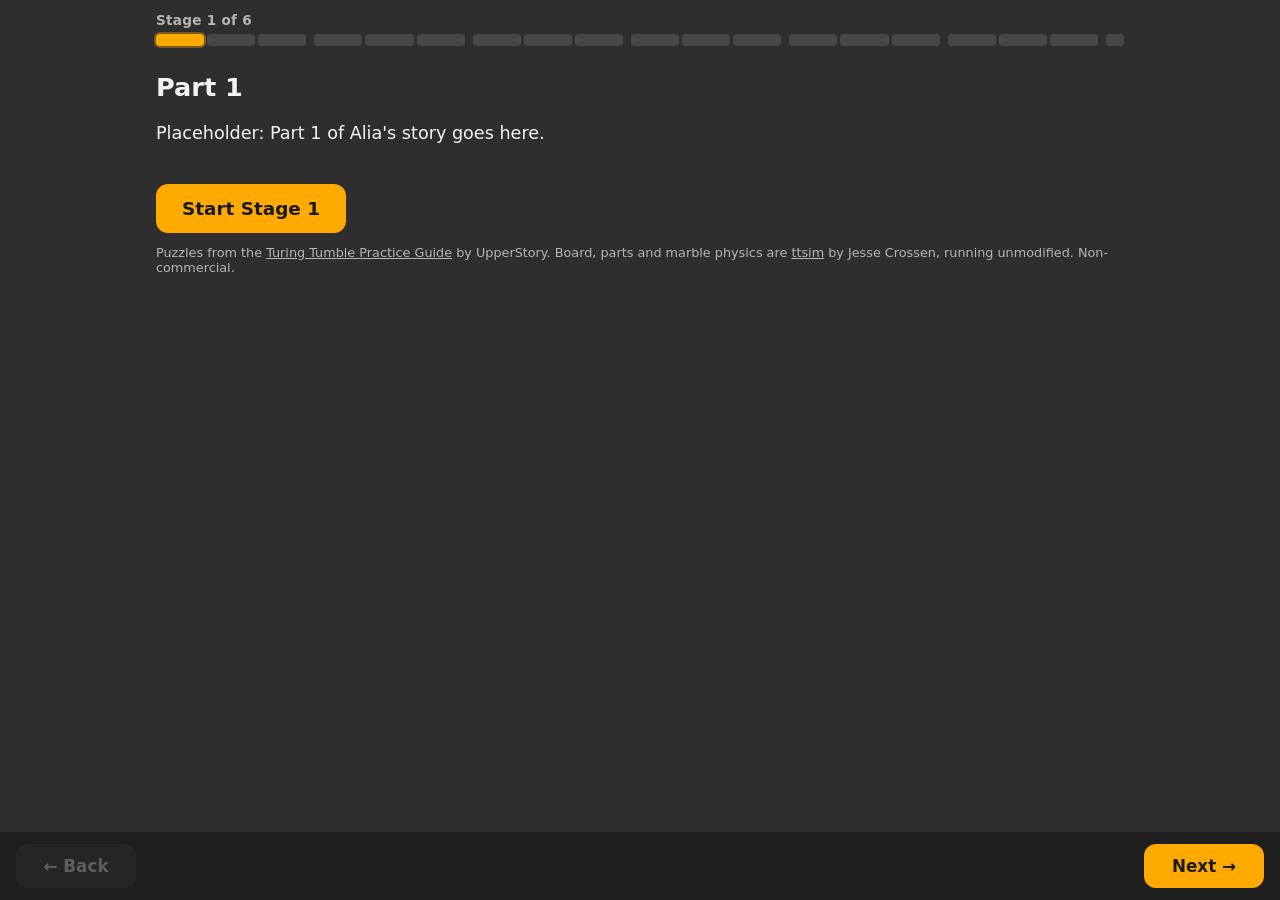
==== puzzle.html @ 3b5f8e0f "Session 5a: the journey (flow, frame and dark look) - index.html is now the journey: story, clue/cod" ====
<!doctype html>
<html lang="en">
<head>
  <meta charset="utf-8">
  <meta name="viewport" content="width=device-width, initial-scale=1">
  <title>Marble Puzzles</title>
  <link rel="stylesheet" href="css/ttgame.css?v=4">
  <link rel="stylesheet" href="css/journey.css?v=5">
</head>
<body>
  <main>
    <h1 id="puzzle-name"></h1>
    <p id="goal"></p>

    <div class="play-area">
      <div id="board" aria-label="Puzzle board"><p id="loading">Loading…</p></div>

      <aside id="panel">
        <h2>Your parts</h2>
        <p id="tray-count"></p>
        <div id="tray">
          <button class="tray-item" data-kind="ramp" data-lean="left" aria-label="Ramp that rolls marbles left"><span class="icon"></span><span class="count"></span></button>
          <button class="tray-item" data-kind="ramp" data-lean="right" aria-label="Ramp that rolls marbles right"><span class="icon"></span><span class="count"></span></button>
          <button class="tray-item" data-kind="crossover" data-lean="none" aria-label="Crossover: marbles pass straight across it"><span class="icon"></span><span class="count"></span></button>
        </div>
        <p class="hint">Drag a part onto the board. Tap a ramp you placed to flip it. Drag a part you placed off the board to take it away.</p>

        <div id="controls">
          <button id="start"><span class="dot"></span><span class="label">Start</span></button>
          <button id="reset">Reset marbles</button>
        </div>
        <p id="result" role="status"></p>
        <p id="tally"></p>
      </aside>
    </div>
  </main>

  <footer>
    Puzzles from the <a href="https://upperstory.com/turingtumble/assets/practice-guide-2021.pdf">Turing Tumble Practice Guide</a> by UpperStory.
    Board, parts and marble physics are <a href="https://github.com/jessecrossen/ttsim">ttsim</a> by Jesse Crossen, running unmodified.
    Non-commercial.
  </footer>

  <script src="data/puzzles.js?v=23"></script>
  <script src="data/journey.js?v=2"></script>
  <script src="js/journey-core.js?v=4"></script>
  <!-- ttsim's own built files, copied unchanged from its docs/ folder -->
  <script src="vendor/ttsim/system.js"></script>
  <script src="vendor/ttsim/app.js"></script>
  <script src="js/ttgame.js?v=5"></script>
</body>
</html>
---- css/ttgame.css ----
/* Page around the ttsim board. The board itself is drawn by ttsim, so nothing here styles it.
   Dark grey page around a white board (Kimia's choice); soft rounded buttons as in ttsim. */
:root {
  --page: #2e2e2e;                 /* the dark grey page */
  --ink: #f2f2f2;                  /* text on the page */
  --muted: #b5b5b5;
  --soft: rgba(255, 255, 255, 0.12);
  --soft-over: rgba(255, 255, 255, 0.2);
  --soft-down: rgba(255, 255, 255, 0.3);
  --light: #ececec;                /* light tiles that hold ttsim's black line pictures */
  --highlight: #ffaa00;            /* ttsim's highlight colour */
  --blue: #0f5bff;                 /* ttsim's blue marble (hue 220) */
  --red: #ff0f0f;                  /* ttsim's red marble (hue 0) */
}

* { box-sizing: border-box; }

body {
  margin: 0;
  background: var(--page);
  color: var(--ink);
  font-family: system-ui, -apple-system, "Segoe UI", sans-serif;
}

main { max-width: 1000px; margin: 0 auto; padding: 12px 16px 0; }
h1 { font-size: 1.3rem; margin: 6px 0 2px; }
h2 { font-size: 1rem; margin: 0 0 4px; }
#goal { margin: 0 0 8px; max-width: 70ch; }

.play-area { display: flex; flex-wrap: wrap; gap: 20px; align-items: flex-start; }

#board {
  position: relative;
  flex: none;
  user-select: none;
  -webkit-user-select: none;
  touch-action: none;
  line-height: 0;
}
#board canvas { display: block; border-radius: 10px; }
#loading { line-height: 1.4; color: var(--muted); padding: 40px; margin: 0; }

#panel { flex: 1 1 220px; min-width: 220px; max-width: 320px; padding-top: 8px; }
#tray-count { margin: 0 0 8px; font-weight: 600; }
#tray { display: flex; gap: 8px; }

.tray-item {
  position: relative;
  width: 64px; height: 64px;
  padding: 0;
  border: 0;
  border-radius: 10px;
  background: var(--light);
  cursor: grab;
  touch-action: none;
}
.tray-item:hover { background: #fff; }
.tray-item:active { background: #d6d6d6; }
.tray-item.empty { opacity: 0.25; cursor: default; pointer-events: none; }
.tray-item .icon { position: absolute; left: 8px; top: 8px; width: 48px; height: 48px; pointer-events: none; }
.tray-item[data-lean="left"] .icon { transform: scaleX(-1); }
.tray-item .count {
  position: absolute; right: 4px; bottom: 3px;
  font-size: 11px; font-weight: 700; line-height: 1; color: #1a1a1a;
  pointer-events: none;
}

/* pictures cut from ttsim's sprite sheet */
.sprite { background-image: url("../vendor/ttsim/images/parts.png"); background-repeat: no-repeat; }

.hint { font-size: 0.85rem; color: var(--muted); }

/* the picture that follows the finger or mouse while dragging */
#ghost { position: fixed; z-index: 10; pointer-events: none; opacity: 0.5; left: 0; top: 0; }
#ghost > div { position: absolute; left: 0; top: 0; }

#controls { margin-top: 14px; display: flex; flex-direction: column; gap: 8px; }
#controls button {
  font: inherit; font-weight: 600;
  padding: 10px 12px;
  border: 0; border-radius: 10px;
  background: var(--soft); color: var(--ink);
  cursor: pointer;
  display: flex; align-items: center; justify-content: center; gap: 8px;
}
#controls button:hover { background: var(--soft-over); }
#controls button:active { background: var(--soft-down); }
#controls button:disabled { opacity: 0.25; cursor: default; }
#start .dot {
  width: 14px; height: 14px; border-radius: 50%;
  background: var(--blue);
  box-shadow: inset -2px -2px 3px rgba(0, 0, 0, 0.3), inset 2px 2px 2px rgba(255, 255, 255, 0.5);
}
#start.red .dot { background: var(--red); }

#result { margin: 12px 0 0; font-weight: 600; }
#result.win { padding: 10px 12px; border-radius: 10px; background: #dff3e1; color: #1f6b2c; }
#result.lose { padding: 10px 12px; border-radius: 10px; background: #fbe4e2; color: #9b2c26; }
#tally { margin: 10px 0 0; font-size: 0.9rem; color: var(--muted); }

footer { max-width: 1000px; margin: 12px auto 0; padding: 0 16px 90px; font-size: 0.8rem; color: var(--muted); }
footer a { color: var(--muted); }
---- css/journey.css ----
/* The journey: the progress bar on top, Back / Next at the bottom (both on every page),
   and the story, clue and final pages. */
.journey > * { max-width: 640px; }
.journey h1 { font-size: 1.6rem; margin: 10px 0 12px; }
.journey h2 { font-size: 1.1rem; margin: 18px 0 6px; }
.journey .story { font-size: 1.1rem; line-height: 1.5; }

/* ---- progress bar: one segment per page, a small gap between stages ---- */
#progress {
  max-width: 1000px; margin: 0 auto; padding: 12px 16px 4px;
}
.progress-label { margin: 0 0 6px; font-size: 0.85rem; font-weight: 700; color: var(--muted); letter-spacing: 0.02em; }
.progress-bar { display: flex; gap: 8px; }
.progress-group { display: flex; gap: 3px; flex: 1 1 0; min-width: 0; }
.progress-group:last-child { flex: 0 0 auto; width: 18px; }
.seg { flex: 1 1 0; min-width: 0; height: 12px; border-radius: 4px; background: var(--soft); }
.seg.done { background: #7d7d7d; }
.seg.here { background: var(--highlight); box-shadow: 0 0 0 2px rgba(255, 170, 0, 0.35); }

/* ---- Back / Next: always in the same place, bottom left and bottom right ---- */
#step-nav {
  position: fixed; left: 0; right: 0; bottom: 0; z-index: 5;
  display: flex; justify-content: space-between;
  padding: 12px 16px calc(12px + env(safe-area-inset-bottom));
  background: rgba(30, 30, 30, 0.92);
  border-top: 1px solid rgba(255, 255, 255, 0.08);
}
#step-nav button {
  font: inherit; font-size: 1.05rem; font-weight: 700;
  min-width: 120px; padding: 12px 20px;
  border: 0; border-radius: 12px;
  background: var(--soft); color: var(--ink);
  cursor: pointer;
}
#step-nav button:hover:not(:disabled) { background: var(--soft-over); }
#step-nav button:disabled { opacity: 0.3; cursor: default; }
#step-nav #next.ready { background: var(--highlight); color: #1a1a1a; }
#step-nav #next.ready:hover { background: #ffbb33; }

/* the big button on a story page ("Start Stage 1") */
button.begin {
  font: inherit; font-size: 1.15rem; font-weight: 700;
  margin-top: 20px; padding: 14px 26px;
  border: 0; border-radius: 12px;
  background: var(--highlight); color: #1a1a1a;
  cursor: pointer;
}
button.begin:hover { background: #ffbb33; }

/* ---- clue page ---- */
button.start-over, .code-box button {
  font: inherit; font-weight: 600;
  padding: 10px 18px;
  border: 0; border-radius: 10px;
  background: var(--soft); color: var(--ink);
  cursor: pointer;
}
button.start-over:hover, .code-box button:hover:not(:disabled) { background: var(--soft-over); }
button:disabled { opacity: 0.35; cursor: default; }

.code-box { margin-top: 24px; padding: 16px; border-radius: 12px; background: #3a3a3a; }
.code-box .clue { margin: 0 0 12px; font-size: 1.05rem; }
.code-box form { display: flex; gap: 8px; align-items: center; flex-wrap: wrap; }
.code-box label { font-weight: 700; }
.code-box input {
  font: inherit; font-size: 1.2rem; letter-spacing: 0.1em; text-transform: uppercase;
  width: 9em; padding: 8px 10px;
  border: 2px solid #555; border-radius: 10px;
  background: #fff; color: #1a1a1a;
}
.code-box input:disabled { opacity: 1; background: #e8f5ea; border-color: #7ddc8c; color: #1a1a1a; }
.code-box input:focus { outline: none; border-color: var(--highlight); }
.code-msg { margin: 10px 0 0; font-weight: 700; min-height: 1.4em; }
.code-msg.right { color: #7ddc8c; }
.code-msg.wrong { color: #ff8a80; }
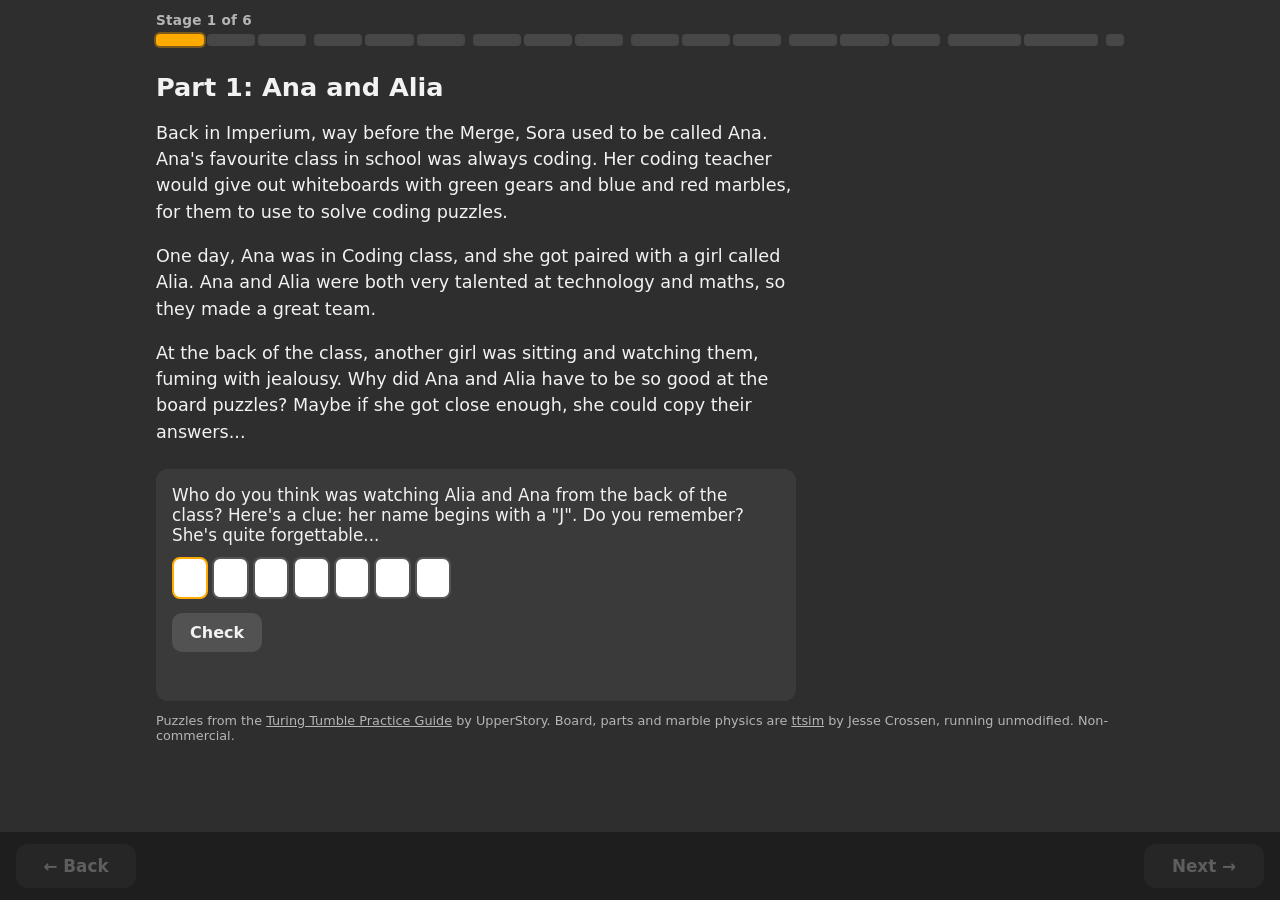
==== commit 9fcbbcbe: "Real story, codes and Hangman-style code boxes Parts 1 to 7 of Alia's story replace the placeholders" ====
--- a/puzzle.html
+++ b/puzzle.html
@@ -4,8 +4,9 @@
   <meta charset="utf-8">
   <meta name="viewport" content="width=device-width, initial-scale=1">
   <title>Marble Puzzles</title>
+  <link rel="icon" href="favicon.png" type="image/png">
   <link rel="stylesheet" href="css/ttgame.css?v=4">
-  <link rel="stylesheet" href="css/journey.css?v=5">
+  <link rel="stylesheet" href="css/journey.css?v=8">
 </head>
 <body>
   <main>
@@ -42,11 +43,11 @@
   </footer>
 
   <script src="data/puzzles.js?v=23"></script>
-  <script src="data/journey.js?v=2"></script>
-  <script src="js/journey-core.js?v=4"></script>
+  <script src="data/journey.js?v=4"></script>
+  <script src="js/journey-core.js?v=6"></script>
   <!-- ttsim's own built files, copied unchanged from its docs/ folder -->
   <script src="vendor/ttsim/system.js"></script>
   <script src="vendor/ttsim/app.js"></script>
-  <script src="js/ttgame.js?v=5"></script>
+  <script src="js/ttgame.js?v=9"></script>
 </body>
 </html>
--- a/css/journey.css
+++ b/css/journey.css
@@ -60,12 +60,15 @@
 
 .code-box { margin-top: 24px; padding: 16px; border-radius: 12px; background: #3a3a3a; }
 .code-box .clue { margin: 0 0 12px; font-size: 1.05rem; }
-.code-box form { display: flex; gap: 8px; align-items: center; flex-wrap: wrap; }
-.code-box label { font-weight: 700; }
+.code-box form { display: flex; gap: 14px; align-items: center; flex-wrap: wrap; }
+/* one box per letter; each word stays together, with a wider gap between words */
+.code-box .letters { display: flex; gap: 4px; width: 100%; }
+.code-box .word { display: contents; }
+.code-box .word + .word input:first-child { margin-left: 18px; }
 .code-box input {
-  font: inherit; font-size: 1.2rem; letter-spacing: 0.1em; text-transform: uppercase;
-  width: 9em; padding: 8px 10px;
-  border: 2px solid #555; border-radius: 10px;
+  font: inherit; font-size: 1.2rem; font-weight: 700; text-transform: uppercase; text-align: center;
+  flex: 1 1 0; min-width: 0; max-width: 1.9em; height: 2.2em; padding: 0;
+  border: 2px solid #555; border-radius: 8px;
   background: #fff; color: #1a1a1a;
 }
 .code-box input:disabled { opacity: 1; background: #e8f5ea; border-color: #7ddc8c; color: #1a1a1a; }
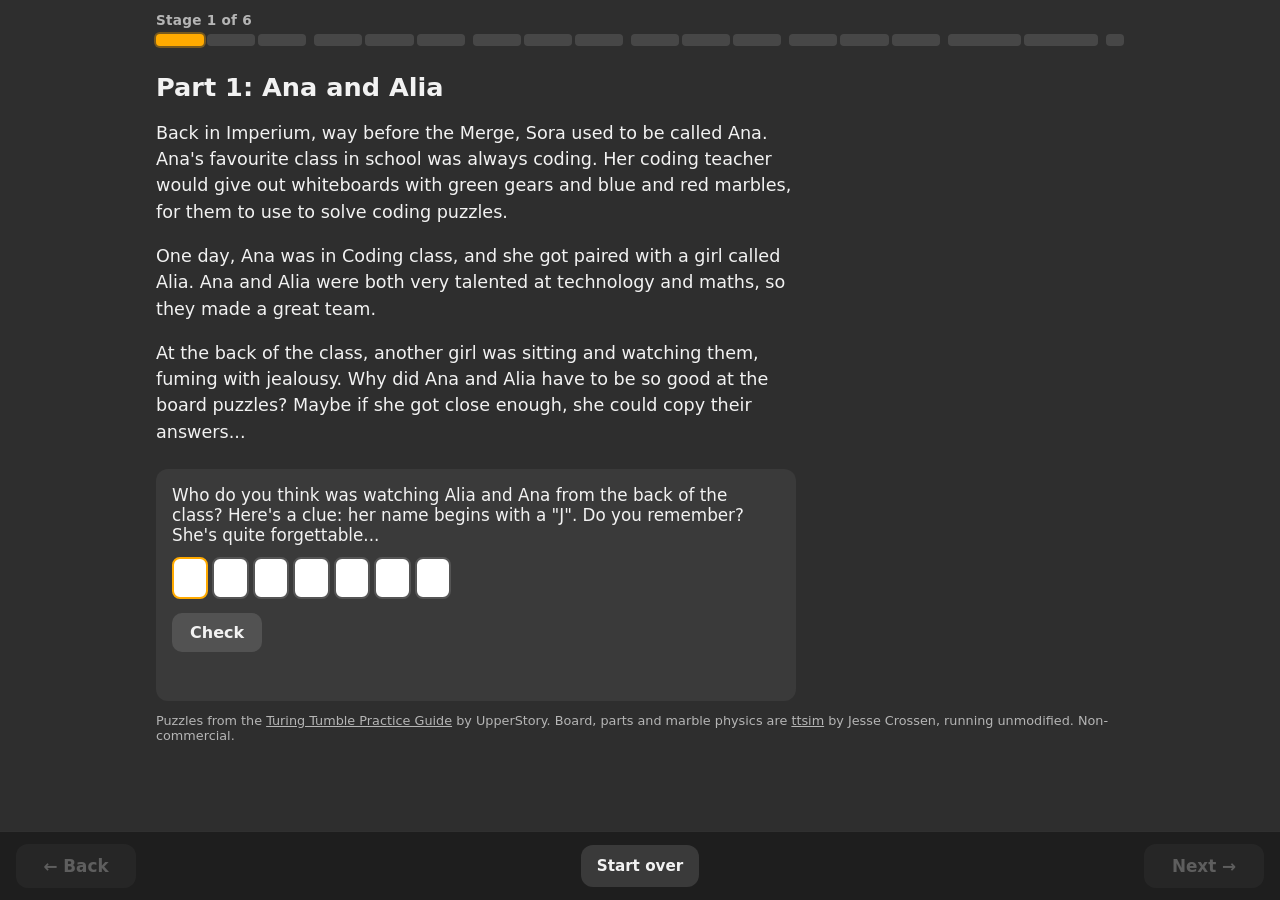
==== commit 23b927a0: "Put Start over button bottom centre on every page Co-Authored-By: Claude Sonnet 5.5 <noreply@anthrop" ====
--- a/puzzle.html
+++ b/puzzle.html
@@ -6,7 +6,7 @@
   <title>Marble Puzzles</title>
   <link rel="icon" href="favicon.png" type="image/png">
   <link rel="stylesheet" href="css/ttgame.css?v=4">
-  <link rel="stylesheet" href="css/journey.css?v=8">
+  <link rel="stylesheet" href="css/journey.css?v=9">
 </head>
 <body>
   <main>
@@ -44,7 +44,7 @@
 
   <script src="data/puzzles.js?v=23"></script>
   <script src="data/journey.js?v=4"></script>
-  <script src="js/journey-core.js?v=6"></script>
+  <script src="js/journey-core.js?v=7"></script>
   <!-- ttsim's own built files, copied unchanged from its docs/ folder -->
   <script src="vendor/ttsim/system.js"></script>
   <script src="vendor/ttsim/app.js"></script>
--- a/css/journey.css
+++ b/css/journey.css
@@ -17,10 +17,10 @@
 .seg.done { background: #7d7d7d; }
 .seg.here { background: var(--highlight); box-shadow: 0 0 0 2px rgba(255, 170, 0, 0.35); }
 
-/* ---- Back / Next: always in the same place, bottom left and bottom right ---- */
+/* ---- Back / Next: always in the same place, Back left, Start over centre, Next right ---- */
 #step-nav {
   position: fixed; left: 0; right: 0; bottom: 0; z-index: 5;
-  display: flex; justify-content: space-between;
+  display: grid; grid-template-columns: 1fr auto 1fr; align-items: center; gap: 8px;
   padding: 12px 16px calc(12px + env(safe-area-inset-bottom));
   background: rgba(30, 30, 30, 0.92);
   border-top: 1px solid rgba(255, 255, 255, 0.08);
@@ -32,6 +32,9 @@
   background: var(--soft); color: var(--ink);
   cursor: pointer;
 }
+#step-nav #back { justify-self: start; }
+#step-nav #next { justify-self: end; }
+#step-nav #restart { min-width: 0; padding: 12px 16px; font-size: 0.95rem; font-weight: 600; }
 #step-nav button:hover:not(:disabled) { background: var(--soft-over); }
 #step-nav button:disabled { opacity: 0.3; cursor: default; }
 #step-nav #next.ready { background: var(--highlight); color: #1a1a1a; }
